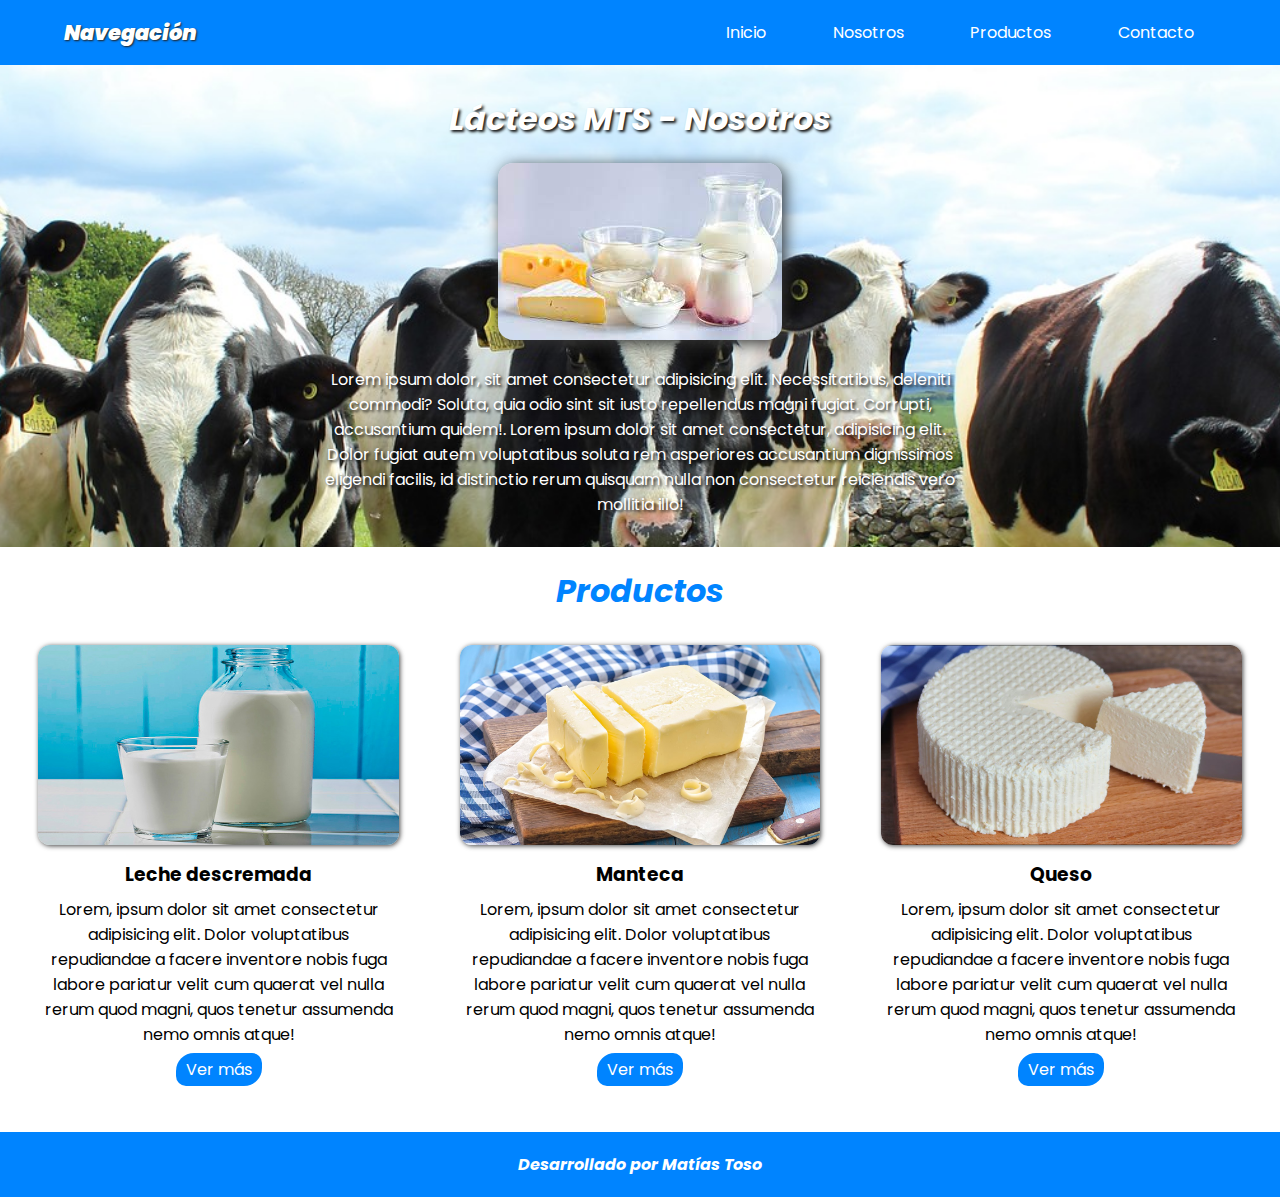
==== index.html @ 810f8397 "Subiendo proyecto a GitHub" ====
<!DOCTYPE html>
<html lang="es">
<head>
    <meta charset="UTF-8">
    <meta http-equiv="X-UA-Compatible" content="IE=edge">
    <meta name="viewport" content="width=device-width, initial-scale=1.0">
    <link rel="shortcut icon" href="images/favicon.png" type="image/x-icon">
    <link rel="preconnect" href="https://fonts.googleapis.com">
    <link rel="stylesheet" href="./css/styles.css">
    <link rel="preconnect" href="https://fonts.gstatic.com" crossorigin>
    <link href="https://fonts.googleapis.com/css2?family=Poppins:ital,wght@0,200;0,400;0,600;1,200;1,400;1,600&display=swap" rel="stylesheet">
    <title>Inicio</title>
</head>
<body>
    <!-- ACA AGREGO FLEXBOX -->
    <header>
        <span><strong>Navegación</strong></span>

        <nav>
            <ul>
                <li><a href="index.html">Inicio</a></li>
                <li><a href="#nosotros">Nosotros</a></li>
                <li><a href="#productos">Productos</a></li>
                <li><a href="pages/contacto.html">Contacto</a></li>
            </ul>
        </nav>
    </header>

    <section id="nosotros">
        <h1><em>Lácteos MTS - Nosotros</em></h1>
        <img src="images/banner.jpg" alt="Lácteos">
        <p>Lorem ipsum dolor, sit amet consectetur adipisicing elit. Necessitatibus, deleniti commodi? Soluta, quia odio sint sit iusto repellendus magni fugiat. Corrupti, accusantium quidem!. Lorem ipsum dolor sit amet consectetur, adipisicing elit. Dolor fugiat autem voluptatibus soluta rem asperiores accusantium dignissimos eligendi facilis, id distinctio rerum quisquam nulla non consectetur reiciendis vero mollitia illo!</p>
    </section>


    <main>
        <h2>Productos</h2>
        
        <section id="productos">
            <article>
                <img width="340px" src="images/leche.jpg" alt="Leche descremada">
                <h3>Leche descremada</h3>
                <p>Lorem, ipsum dolor sit amet consectetur adipisicing elit. Dolor voluptatibus repudiandae a facere inventore nobis fuga labore pariatur velit cum quaerat vel nulla rerum quod magni, quos tenetur assumenda nemo omnis atque!</p>
                <a href="pages/leche-descremada.html">Ver más</a>
            </article>
    
            <article>
                <img width="340px" src="images/manteca.jpg" alt="Manteca">
                <h3>Manteca</h3>
                <p>Lorem, ipsum dolor sit amet consectetur adipisicing elit. Dolor voluptatibus repudiandae a facere inventore nobis fuga labore pariatur velit cum quaerat vel nulla rerum quod magni, quos tenetur assumenda nemo omnis atque!</p>
                <a href="pages/manteca.html">Ver más</a>
            </article>
    
            <article>
                <img width="340px" src="images/queso.jpg" alt="Queso">
                <h3>Queso</h3>
                <p>Lorem, ipsum dolor sit amet consectetur adipisicing elit. Dolor voluptatibus repudiandae a facere inventore nobis fuga labore pariatur velit cum quaerat vel nulla rerum quod magni, quos tenetur assumenda nemo omnis atque!</p>
                <a href="pages/queso-fresco.html">Ver más</a>
            </article>
        </section>
    </main>

    <footer id="footer">
        <em><h4 align="center">Desarrollado por Matías Toso</h4></em>
    </footer>
</body>
</html>
---- css/styles.css ----
/* reset */
* {
    margin: 0px;
    padding: 0px;
    font-family: 'Poppins', sans-serif;
}

/* estilos del header */

/* AÑADIENDO FLEXBOX EN EL NAV!!!!!!! */

header {
    display: flex;
    justify-content: space-between;
    flex-wrap: wrap;
    align-items: center;

    text-align: end;
    background: rgb(0, 132, 255);
    position: sticky;
    top: 0;
    left: 0;
    right: 0;
}

header span{
    color: white;
    font-weight: 600;
    text-shadow: 1px 1px 2px #222;
    font-size: 21px;
    font-style: italic;
    margin-left: 5%;
}


header nav {
    width: 50%;
}

header nav ul {
    display: flex;
    justify-content: space-evenly;
    align-items: center;
    padding: 20px;
}

header nav li{
    list-style: none;
}

header nav li a {
    color: white;
    text-align: end;
    text-decoration: none;
}

/* estilos del main */
#nosotros {
    background-image: url("../images/fondo-vaca.jpg");
    background-attachment: fixed;
    background-repeat: no-repeat;
    background-position: center;
    background-size: cover;
    color: white;
    text-shadow: 2px 2px 3px #111;
    text-align: center;
    padding: 30px 0px;
}

#nosotros img {
    margin: 20px 0px;
    border-radius: 15px;
    box-shadow: 3px 3px 15px #333;
}

#nosotros p {
    margin: 0px auto;
    width: 50%;
}

/* estilos de los productos */

/* AGREGANDO GRID!!! */
#productos {
    display: grid;
    grid-template-columns: repeat(3, 1fr);
    align-items: center;
    justify-items: center;
    gap: 5%;

    padding: 20px 0px;
    text-align: center;
}

main {
    margin-right: auto;
    margin-left: auto;
    width: 94%;
}

main h2 {
    margin-top: 20px;
    text-align: center;
    color: rgb(0, 132, 255);
    font-size: 32px;
    margin-bottom: 10px;
    font-style: italic;
}

#productos article h3 {
    margin: 8px 0px;
}

#productos article img {
    width: 100%;
    border-radius: 12px;
    box-shadow: 1px 1px 5px #444;
    height: 200px;
}

#productos article p {
    margin-bottom: 10px;
}

#productos article a {
    background: rgb(0, 132, 255);
    color: white;
    text-decoration: none;
    padding: 5px 10px;
    border-radius: 18px 10px;
}

/* estilos del footer */
#footer h4{
    background: rgb(0, 132, 255);
    color: white;
    margin-top: 30px;
    padding: 20px 0px;
}

/* estilos especifico de los productos */
.producto {
    text-align: center;
}

.producto p {
    margin: 10px auto;
    width: 80%;
}

.producto h1 {
    margin-top: 15px;
    color: rgb(0, 132, 255);
    text-decoration: underline;
}

.producto h2 {
    color: rgb(0, 132, 255);
}

.producto iframe {
    margin: 12px 0px;
}

/* RESPONSIVE DEL NAV */
@media (max-width: 790px) {
    .producto iframe {
        width: 100%;
        margin: 12px 0px;
    }
    
    header {
        justify-content: center;
    }


    #nosotros p {
        width: 90%;
    }
    
    header nav {
        background-color: rgb(70, 163, 250);
        margin-top: 10px;
        width: 100%;
    }

    header span {
        margin-top: 20px;
    }
}

/* RESPONSIVE PRODUCTOS */
@media (max-width: 680px) {
    #productos {
        grid-template-columns: 1fr 1fr;
    }

    main {
        width: 86%;
    }
}

@media (max-width: 580px) {
    main {
        width: 95%;
        padding-bottom: 110px;
    }
}


@media (max-width: 550px) {
    #productos {
        grid-template-columns: 1fr;
    }

    main {
        width: 80%;
    }
}
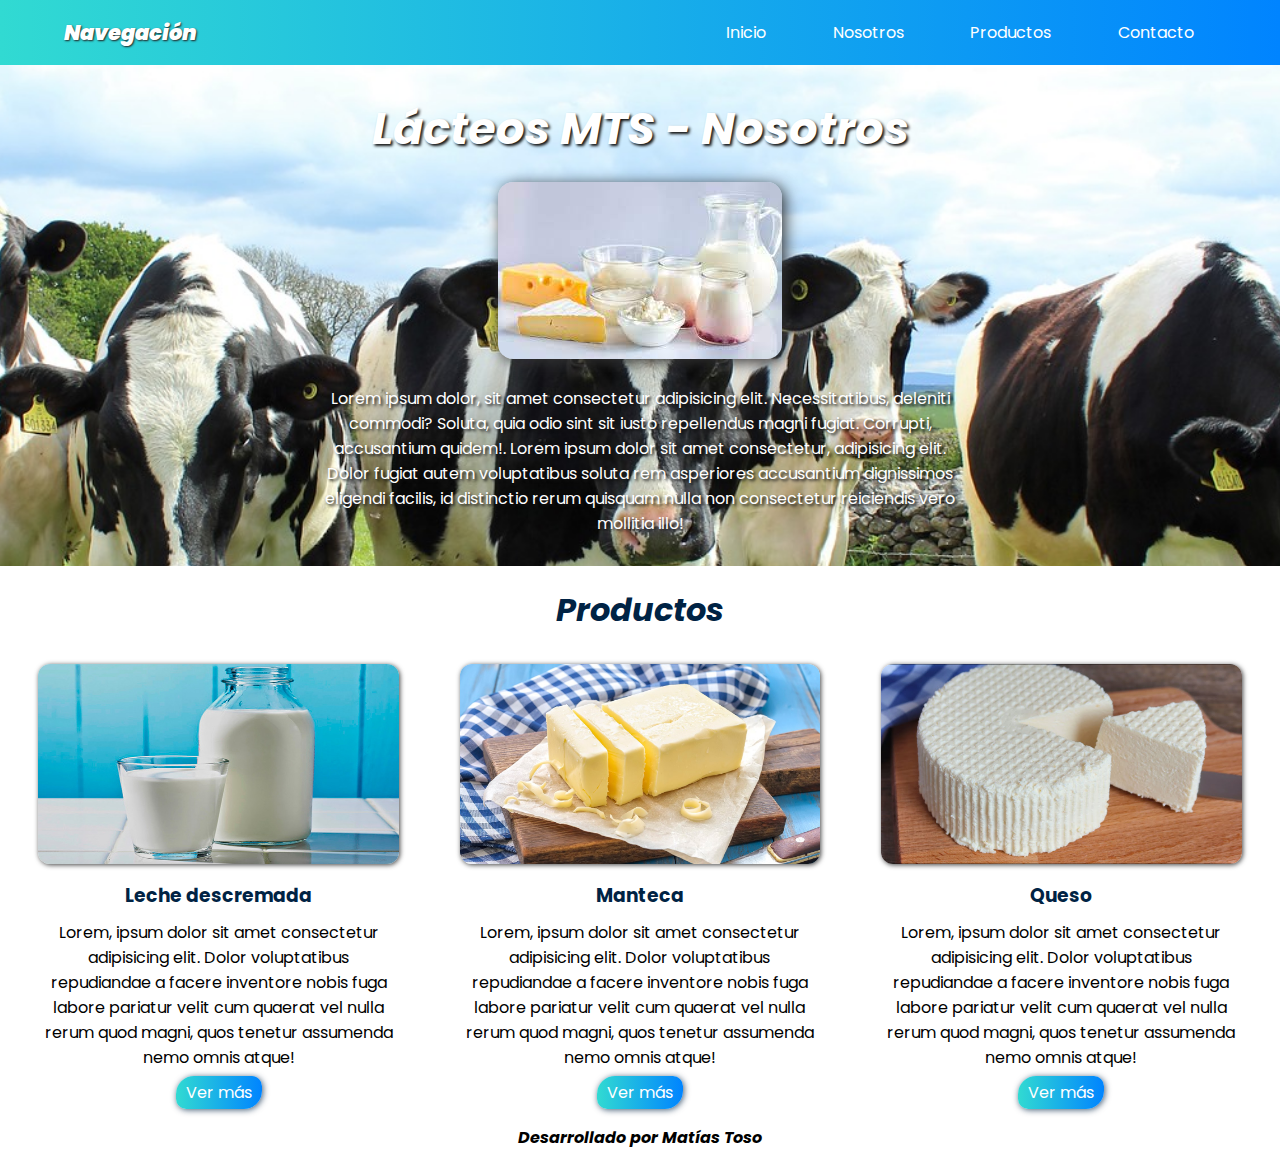
==== commit e309a9d9: "partiendo el codigo por secciones" ====
--- a/index.html
+++ b/index.html
@@ -13,10 +13,10 @@
 </head>
 <body>
     <!-- ACA AGREGO FLEXBOX -->
-    <header>
-        <span><strong>Navegación</strong></span>
+    <header class="header">
+        <span class="header-logo"><strong>Navegación</strong></span>
 
-        <nav>
+        <nav class="header-nav">
             <ul>
                 <li><a href="index.html">Inicio</a></li>
                 <li><a href="#nosotros">Nosotros</a></li>
--- a/css/styles.css
+++ b/css/styles.css
@@ -1,219 +1,79 @@
 /* reset */
-* {
-    margin: 0px;
-    padding: 0px;
-    font-family: 'Poppins', sans-serif;
-}
+* { margin: 0px; padding: 0px; font-family: 'Poppins', sans-serif; scroll-behavior: smooth; list-style: none; }
+
+body { overflow-x: hidden; }
 
 /* estilos del header */
+.header { display: -webkit-box; display: -ms-flexbox; display: flex; -webkit-box-pack: justify; -ms-flex-pack: justify; justify-content: space-between; -ms-flex-wrap: wrap; flex-wrap: wrap; -webkit-box-align: center; -ms-flex-align: center; align-items: center; text-align: end; background: -webkit-gradient(linear, left top, right top, from(#31dad2), to(#0084ff)); background: linear-gradient(to right, #31dad2, #0084ff); position: -webkit-sticky; position: sticky; top: 0; left: 0; right: 0; }
 
-/* AÑADIENDO FLEXBOX EN EL NAV!!!!!!! */
+.header-logo { color: white; font-weight: 600; text-shadow: 1px 1px 2px #222; font-size: 21px; font-style: italic; margin-left: 5%; -webkit-animation-name: aparecerIzquierda; animation-name: aparecerIzquierda; -webkit-animation-duration: 1s; animation-duration: 1s; }
 
-header {
-    display: flex;
-    justify-content: space-between;
-    flex-wrap: wrap;
-    align-items: center;
+.header-nav { width: 50%; }
 
-    text-align: end;
-    background: rgb(0, 132, 255);
-    position: sticky;
-    top: 0;
-    left: 0;
-    right: 0;
-}
+.header-nav ul { display: -webkit-box; display: -ms-flexbox; display: flex; -webkit-box-pack: space-evenly; -ms-flex-pack: space-evenly; justify-content: space-evenly; -webkit-box-align: center; -ms-flex-align: center; align-items: center; padding: 20px; -webkit-animation-name: aparecerDerecha; animation-name: aparecerDerecha; -webkit-animation-duration: 1s; animation-duration: 1s; }
 
-header span{
-    color: white;
-    font-weight: 600;
-    text-shadow: 1px 1px 2px #222;
-    font-size: 21px;
-    font-style: italic;
-    margin-left: 5%;
-}
+.header-nav ul a { color: white; text-align: end; text-decoration: none; }
 
+.header-nav ul a:hover { text-decoration: underline; }
 
-header nav {
-    width: 50%;
-}
+/* estilos de los productos */
+/* AGREGANDO GRID!!! */
+#productos { display: -ms-grid; display: grid; -ms-grid-columns: (1fr)[3]; grid-template-columns: repeat(3, 1fr); -webkit-box-align: center; -ms-flex-align: center; align-items: center; justify-items: center; gap: 5%; padding: 20px 0px; text-align: center; }
 
-header nav ul {
-    display: flex;
-    justify-content: space-evenly;
-    align-items: center;
-    padding: 20px;
-}
+main { margin-right: auto; margin-left: auto; width: 94%; }
 
-header nav li{
-    list-style: none;
-}
+main h2 { margin-top: 20px; text-align: center; color: #002344; font-size: 32px; margin-bottom: 10px; font-style: italic; }
 
-header nav li a {
-    color: white;
-    text-align: end;
-    text-decoration: none;
-}
+#productos article h3 { margin: 10px 0px; }
+
+#productos article img { width: 100%; border-radius: 12px; -webkit-box-shadow: 1px 1px 5px #444; box-shadow: 1px 1px 5px #444; height: 200px; }
+
+#productos article p { margin-bottom: 10px; }
+
+#productos article a { background: -webkit-gradient(linear, left top, right top, from(#31dad2), to(#0084ff)); background: linear-gradient(to right, #31dad2, #0084ff); -webkit-box-shadow: 1px 1px 6px rgba(0, 35, 68, 0.733); box-shadow: 1px 1px 6px rgba(0, 35, 68, 0.733); border-radius: 18px 10px; text-decoration: none; -webkit-transition: all .5s; transition: all .5s; padding: 5px 10px; color: white; }
+
+#productos article a:hover { -webkit-box-shadow: 3px 3px 7px rgba(0, 35, 68, 0.733); box-shadow: 3px 3px 7px rgba(0, 35, 68, 0.733); }
 
 /* estilos del main */
-#nosotros {
-    background-image: url("../images/fondo-vaca.jpg");
-    background-attachment: fixed;
-    background-repeat: no-repeat;
-    background-position: center;
-    background-size: cover;
-    color: white;
-    text-shadow: 2px 2px 3px #111;
-    text-align: center;
-    padding: 30px 0px;
-}
+#nosotros { background-image: url("../images/fondo-vaca.jpg"); background-attachment: fixed; background-repeat: no-repeat; background-position: center; background-size: cover; color: white; text-shadow: 2px 2px 3px #111; text-align: center; padding: 30px 0px; }
 
-#nosotros img {
-    margin: 20px 0px;
-    border-radius: 15px;
-    box-shadow: 3px 3px 15px #333;
-}
+#nosotros h1 { font-size: 2.8rem; /* animacion */ -webkit-animation-name: aparecer; animation-name: aparecer; -webkit-animation-duration: 1s; animation-duration: 1s; }
 
-#nosotros p {
-    margin: 0px auto;
-    width: 50%;
-}
+#nosotros img { margin: 20px 0px; border-radius: 15px; -webkit-box-shadow: 3px 3px 15px #333; box-shadow: 3px 3px 15px #333; /* animacion */ -webkit-animation-name: aparecer; animation-name: aparecer; -webkit-animation-duration: 1s; animation-duration: 1s; }
 
-/* estilos de los productos */
-
-/* AGREGANDO GRID!!! */
-#productos {
-    display: grid;
-    grid-template-columns: repeat(3, 1fr);
-    align-items: center;
-    justify-items: center;
-    gap: 5%;
-
-    padding: 20px 0px;
-    text-align: center;
-}
-
-main {
-    margin-right: auto;
-    margin-left: auto;
-    width: 94%;
-}
-
-main h2 {
-    margin-top: 20px;
-    text-align: center;
-    color: rgb(0, 132, 255);
-    font-size: 32px;
-    margin-bottom: 10px;
-    font-style: italic;
-}
-
-#productos article h3 {
-    margin: 8px 0px;
-}
-
-#productos article img {
-    width: 100%;
-    border-radius: 12px;
-    box-shadow: 1px 1px 5px #444;
-    height: 200px;
-}
-
-#productos article p {
-    margin-bottom: 10px;
-}
-
-#productos article a {
-    background: rgb(0, 132, 255);
-    color: white;
-    text-decoration: none;
-    padding: 5px 10px;
-    border-radius: 18px 10px;
-}
-
-/* estilos del footer */
-#footer h4{
-    background: rgb(0, 132, 255);
-    color: white;
-    margin-top: 30px;
-    padding: 20px 0px;
-}
+#nosotros p { margin: 0px auto; width: 50%; /* animacion */ -webkit-animation-name: aparecer; animation-name: aparecer; -webkit-animation-duration: 1s; animation-duration: 1s; }
 
 /* estilos especifico de los productos */
-.producto {
-    text-align: center;
-}
+.producto { text-align: center; }
 
-.producto p {
-    margin: 10px auto;
-    width: 80%;
-}
+.producto p { margin: 10px auto; width: 80%; }
 
-.producto h1 {
-    margin-top: 15px;
-    color: rgb(0, 132, 255);
-    text-decoration: underline;
-}
+.producto h1 { margin-top: 15px; color: #002344; }
 
-.producto h2 {
-    color: rgb(0, 132, 255);
-}
+.producto h2 { color: #002344; }
 
-.producto iframe {
-    margin: 12px 0px;
-}
+.producto iframe { margin: 12px 0px; /* animacion */ -webkit-animation-name: aparecer; animation-name: aparecer; -webkit-animation-duration: 1.1s; animation-duration: 1.1s; }
+
+#productos article h3 { color: #002344; }
 
 /* RESPONSIVE DEL NAV */
-@media (max-width: 790px) {
-    .producto iframe {
-        width: 100%;
-        margin: 12px 0px;
-    }
-    
-    header {
-        justify-content: center;
-    }
-
-
-    #nosotros p {
-        width: 90%;
-    }
-    
-    header nav {
-        background-color: rgb(70, 163, 250);
-        margin-top: 10px;
-        width: 100%;
-    }
-
-    header span {
-        margin-top: 20px;
-    }
-}
+@media (max-width: 790px) { body { font-size: 15px; }
+  header nav { background-color: linear-gradient(to right, #31dad2, #0084ff); margin-top: 10px; width: 100%; }
+  header span { margin-top: 20px; }
+  #productos { -ms-grid-columns: 1fr 1fr; grid-template-columns: 1fr 1fr; }
+  .producto iframe { width: 100%; margin: 12px 0px; }
+  header { -webkit-box-pack: center; -ms-flex-pack: center; justify-content: center; }
+  #nosotros p { width: 90%; }
+  #nosotros h1 { font-size: 2.3rem; }
+  #footer { margin-top: 70px; } }
 
 /* RESPONSIVE PRODUCTOS */
-@media (max-width: 680px) {
-    #productos {
-        grid-template-columns: 1fr 1fr;
-    }
+@media (max-width: 680px) { main { width: 86%; } }
 
-    main {
-        width: 86%;
-    }
-}
+@media (max-width: 580px) { main { width: 95%; padding-bottom: 110px; }
+  #nosotros h1 { font-size: 2.1rem; } }
 
-@media (max-width: 580px) {
-    main {
-        width: 95%;
-        padding-bottom: 110px;
-    }
-}
-
-
-@media (max-width: 550px) {
-    #productos {
-        grid-template-columns: 1fr;
-    }
-
-    main {
-        width: 80%;
-    }
-}+@media (max-width: 550px) { #productos { -ms-grid-columns: 1fr; grid-template-columns: 1fr; }
+  main { width: 80%; }
+  #footer { margin-top: 0px; } }
+/*# sourceMappingURL=styles.css.map */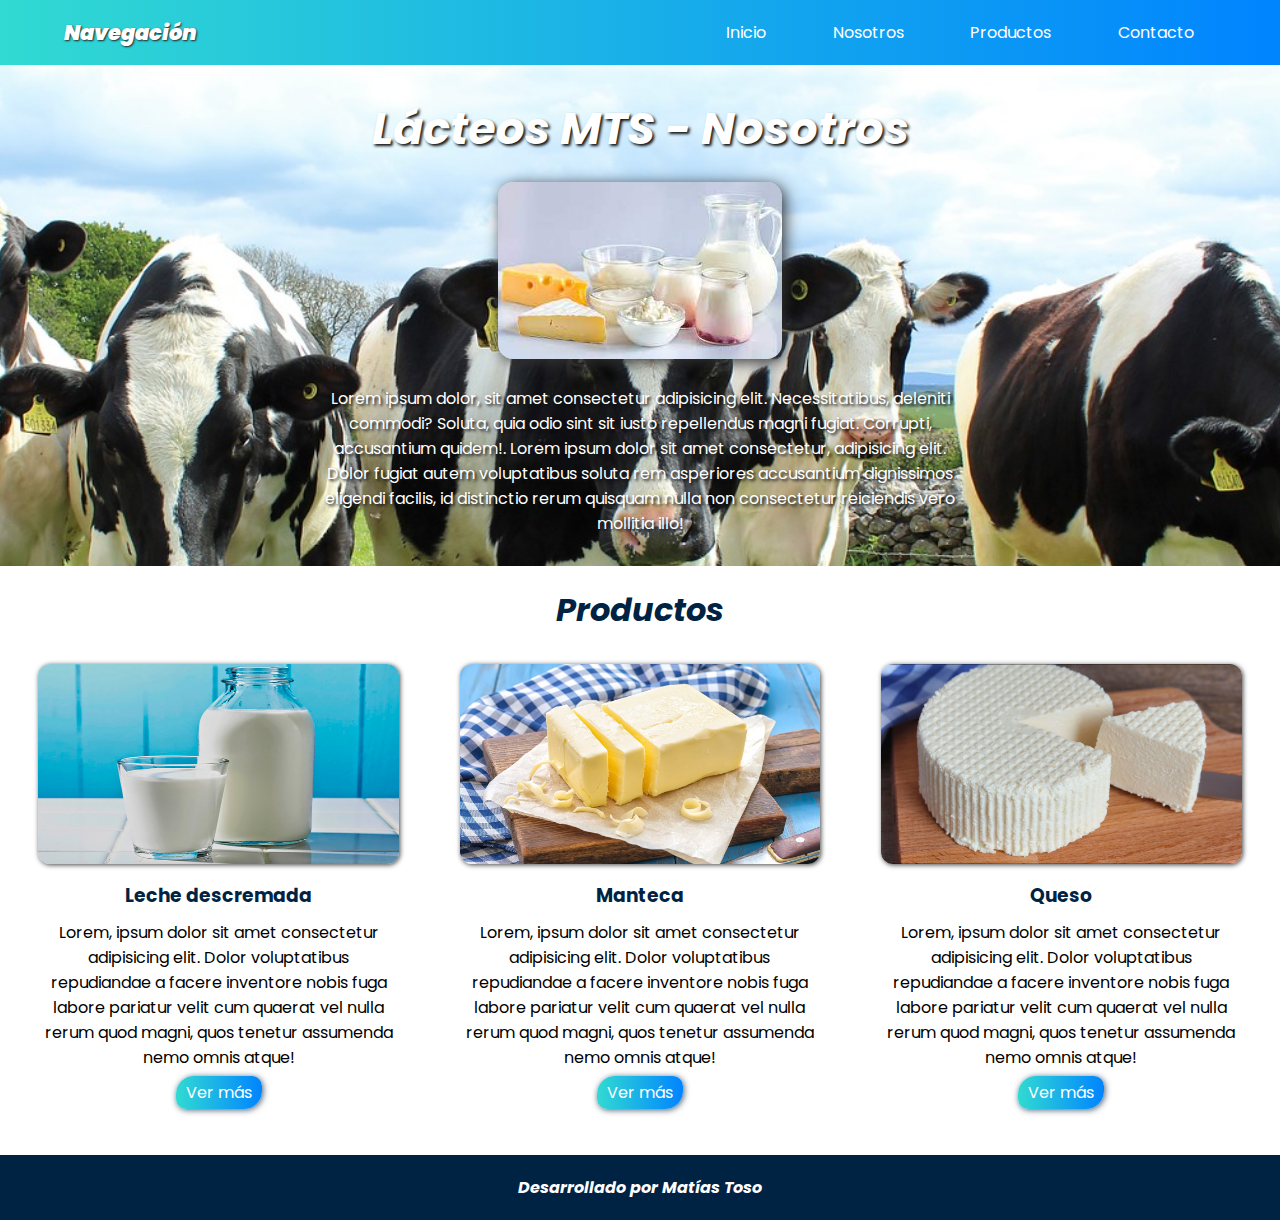
==== commit eb9d8ab6: "nexteando seccion nosotros" ====
--- a/index.html
+++ b/index.html
@@ -12,7 +12,7 @@
     <title>Inicio</title>
 </head>
 <body>
-    <!-- ACA AGREGO FLEXBOX -->
+    <!-- header -->
     <header class="header">
         <span class="header-logo"><strong>Navegación</strong></span>
 
@@ -26,13 +26,14 @@
         </nav>
     </header>
 
-    <section id="nosotros">
-        <h1><em>Lácteos MTS - Nosotros</em></h1>
-        <img src="images/banner.jpg" alt="Lácteos">
-        <p>Lorem ipsum dolor, sit amet consectetur adipisicing elit. Necessitatibus, deleniti commodi? Soluta, quia odio sint sit iusto repellendus magni fugiat. Corrupti, accusantium quidem!. Lorem ipsum dolor sit amet consectetur, adipisicing elit. Dolor fugiat autem voluptatibus soluta rem asperiores accusantium dignissimos eligendi facilis, id distinctio rerum quisquam nulla non consectetur reiciendis vero mollitia illo!</p>
+    <!-- nosotros -->
+    <section class="nosotros" id="nosotros">
+        <h1 class="nosotros-titulo"><em>Lácteos MTS - Nosotros</em></h1>
+        <img class="nosotros-img" src="images/banner.jpg" alt="Lácteos">
+        <p class="nosotros-texto">Lorem ipsum dolor, sit amet consectetur adipisicing elit. Necessitatibus, deleniti commodi? Soluta, quia odio sint sit iusto repellendus magni fugiat. Corrupti, accusantium quidem!. Lorem ipsum dolor sit amet consectetur, adipisicing elit. Dolor fugiat autem voluptatibus soluta rem asperiores accusantium dignissimos eligendi facilis, id distinctio rerum quisquam nulla non consectetur reiciendis vero mollitia illo!</p>
     </section>
 
-
+    <!-- productos -->
     <main>
         <h2>Productos</h2>
         
@@ -60,6 +61,7 @@
         </section>
     </main>
 
+    <!-- footer -->
     <footer id="footer">
         <em><h4 align="center">Desarrollado por Matías Toso</h4></em>
     </footer>
--- a/css/styles.css
+++ b/css/styles.css
@@ -35,13 +35,16 @@
 #productos article a:hover { -webkit-box-shadow: 3px 3px 7px rgba(0, 35, 68, 0.733); box-shadow: 3px 3px 7px rgba(0, 35, 68, 0.733); }
 
 /* estilos del main */
-#nosotros { background-image: url("../images/fondo-vaca.jpg"); background-attachment: fixed; background-repeat: no-repeat; background-position: center; background-size: cover; color: white; text-shadow: 2px 2px 3px #111; text-align: center; padding: 30px 0px; }
+.nosotros { background-image: url("../images/fondo-vaca.jpg"); background-attachment: fixed; background-repeat: no-repeat; background-position: center; background-size: cover; color: white; text-shadow: 2px 2px 3px #111; text-align: center; padding: 30px 0px; }
 
-#nosotros h1 { font-size: 2.8rem; /* animacion */ -webkit-animation-name: aparecer; animation-name: aparecer; -webkit-animation-duration: 1s; animation-duration: 1s; }
+.nosotros-titulo { font-size: 2.8rem; -webkit-animation-name: aparecer; animation-name: aparecer; -webkit-animation-duration: 1s; animation-duration: 1s; }
 
-#nosotros img { margin: 20px 0px; border-radius: 15px; -webkit-box-shadow: 3px 3px 15px #333; box-shadow: 3px 3px 15px #333; /* animacion */ -webkit-animation-name: aparecer; animation-name: aparecer; -webkit-animation-duration: 1s; animation-duration: 1s; }
+.nosotros-img { margin: 20px 0px; border-radius: 15px; -webkit-box-shadow: 3px 3px 15px #333; box-shadow: 3px 3px 15px #333; -webkit-animation-name: aparecer; animation-name: aparecer; -webkit-animation-duration: 1s; animation-duration: 1s; }
 
-#nosotros p { margin: 0px auto; width: 50%; /* animacion */ -webkit-animation-name: aparecer; animation-name: aparecer; -webkit-animation-duration: 1s; animation-duration: 1s; }
+.nosotros-texto { margin: 0px auto; width: 50%; -webkit-animation-name: aparecer; animation-name: aparecer; -webkit-animation-duration: 1s; animation-duration: 1s; }
+
+/* estilos del footer */
+#footer h4 { background: #002344; color: white; margin-top: 30px; padding: 20px 0px; }
 
 /* estilos especifico de los productos */
 .producto { text-align: center; }
